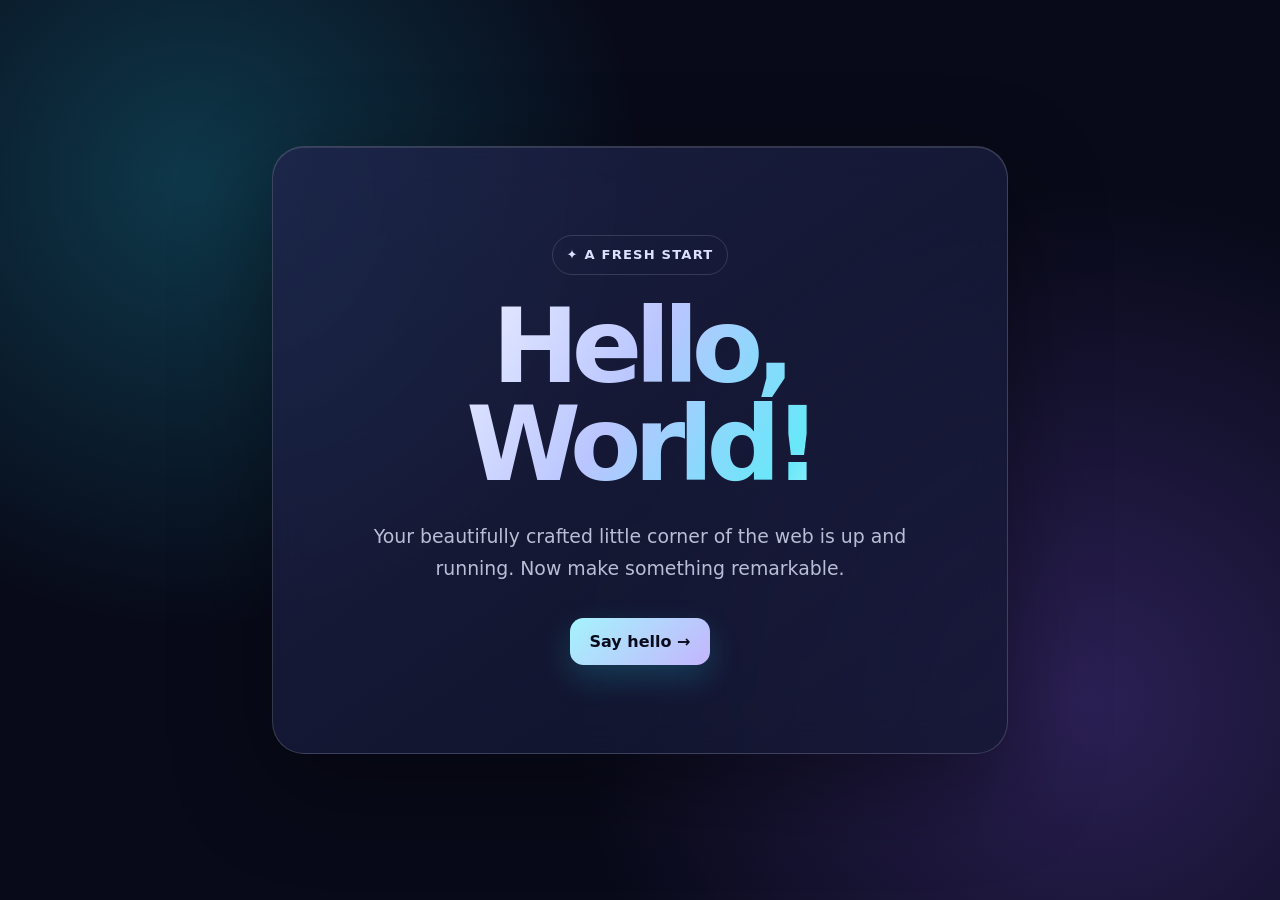
==== index.html @ 05728212 "My first commit" ====
<!doctype html>
<html lang="en">
  <head>
    <meta charset="UTF-8" />
    <meta name="viewport" content="width=device-width, initial-scale=1.0" />
    <meta name="description" content="A polished Hello World page." />
    <title>Hello, World!</title>
    <style>
      :root { color-scheme: dark; }

      * { box-sizing: border-box; }

      body {
        min-height: 100vh;
        margin: 0;
        display: grid;
        place-items: center;
        overflow: hidden;
        padding: 1.5rem;
        color: #f6f7ff;
        font-family: Inter, ui-sans-serif, system-ui, -apple-system, "Segoe UI", sans-serif;
        background:
          radial-gradient(circle at 15% 20%, rgba(34, 211, 238, 0.23), transparent 28rem),
          radial-gradient(circle at 85% 78%, rgba(139, 92, 246, 0.27), transparent 32rem),
          #080a19;
      }

      main { width: min(100%, 46rem); text-align: center; }

      .card {
        padding: clamp(2.5rem, 7vw, 5.5rem);
        border: 1px solid rgba(255, 255, 255, 0.16);
        border-radius: 2rem;
        background: linear-gradient(145deg, rgba(31, 36, 75, 0.8), rgba(18, 22, 48, 0.68));
        box-shadow: 0 2rem 6rem rgba(0, 0, 0, 0.38), inset 0 1px rgba(255, 255, 255, 0.12);
        backdrop-filter: blur(18px);
        animation: enter 700ms cubic-bezier(.2, .8, .2, 1) both;
      }

      .eyebrow {
        display: inline-block;
        margin: 0 0 1.35rem;
        padding: 0.5rem 0.85rem;
        border: 1px solid rgba(255, 255, 255, 0.14);
        border-radius: 999px;
        color: #dce1ff;
        font-size: 0.82rem;
        font-weight: 700;
        letter-spacing: 0.09em;
        text-transform: uppercase;
      }

      h1 {
        margin: 0;
        font-size: clamp(3.1rem, 10vw, 6.5rem);
        line-height: 0.95;
        letter-spacing: -0.07em;
        background: linear-gradient(120deg, #fff, #b9c5ff 48%, #67e8f9 78%, #fff);
        -webkit-background-clip: text;
        background-clip: text;
        color: transparent;
      }

      p {
        max-width: 35rem;
        margin: 1.6rem auto 2.1rem;
        color: #b9bdd5;
        font-size: clamp(1rem, 2vw, 1.18rem);
        line-height: 1.7;
      }

      button {
        padding: 0.9rem 1.2rem;
        border: 0;
        border-radius: 0.85rem;
        color: #090b1d;
        background: linear-gradient(135deg, #a5f3fc, #c4b5fd);
        box-shadow: 0 0.8rem 2rem rgba(34, 211, 238, 0.2);
        cursor: pointer;
        font: inherit;
        font-weight: 800;
        transition: transform 180ms ease, box-shadow 180ms ease;
      }

      button:hover { transform: translateY(-3px); box-shadow: 0 1.1rem 2.4rem rgba(139, 92, 246, 0.35); }
      button:focus-visible { outline: 3px solid white; outline-offset: 4px; }

      @keyframes enter {
        from { opacity: 0; transform: translateY(1.5rem) scale(0.98); }
        to { opacity: 1; transform: none; }
      }

      @media (prefers-reduced-motion: reduce) { * { animation-duration: 0.01ms !important; transition-duration: 0.01ms !important; } }
    </style>
  </head>
  <body>
    <main>
      <section class="card" aria-labelledby="title">
        <p class="eyebrow">✦ A fresh start</p>
        <h1 id="title">Hello, World!</h1>
        <p>Your beautifully crafted little corner of the web is up and running. Now make something remarkable.</p>
        <button type="button" onclick="this.textContent = '✨ You made it happen!'">Say hello →</button>
      </section>
    </main>
  </body>
</html>
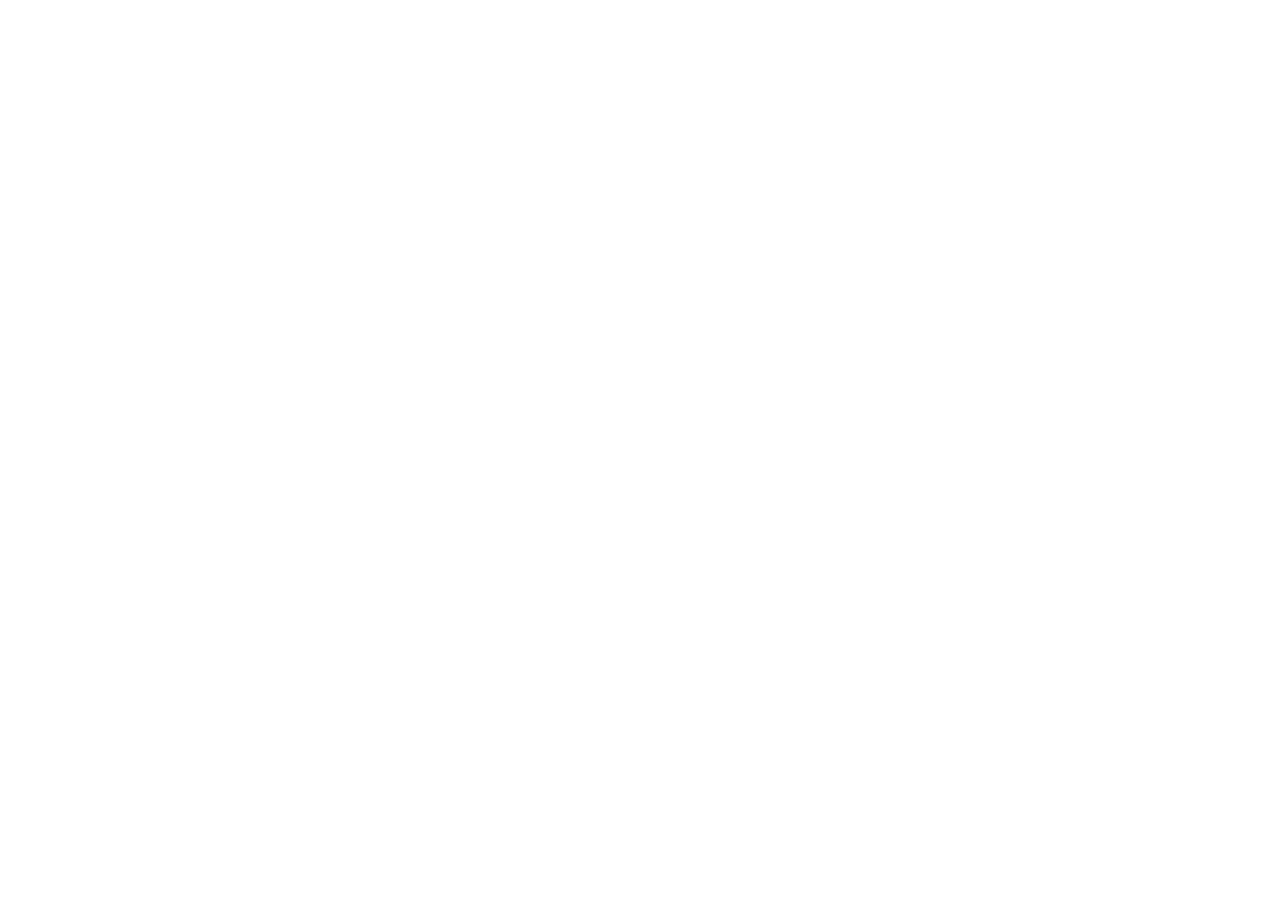
==== commit 6271d6f8: "synced modified index.html page" ====
--- a/index.html
+++ b/index.html
@@ -4,7 +4,7 @@
     <meta charset="UTF-8" />
     <meta name="viewport" content="width=device-width, initial-scale=1.0" />
     <meta name="description" content="A polished Hello World page." />
-    <title>Hello, World!</title>
+    <title>Hello, World!</tigitle>
     <style>
       :root { color-scheme: dark; }
 
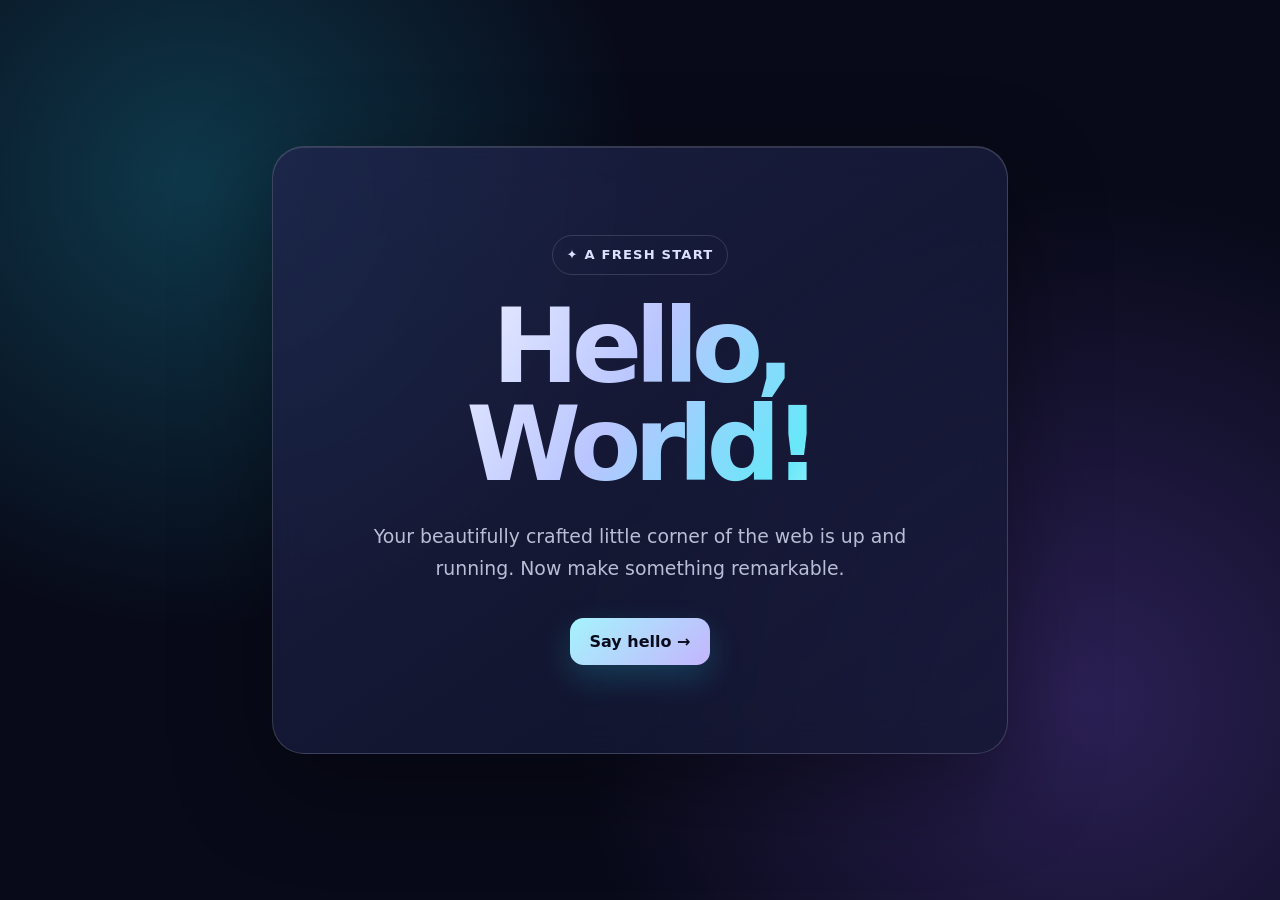
==== commit 29a08a35: "Modified index.html" ====
--- a/index.html
+++ b/index.html
@@ -4,7 +4,7 @@
     <meta charset="UTF-8" />
     <meta name="viewport" content="width=device-width, initial-scale=1.0" />
     <meta name="description" content="A polished Hello World page." />
-    <title>Hello, World!</tigitle>
+    <title>Hello, World!</title>
     <style>
       :root { color-scheme: dark; }
 
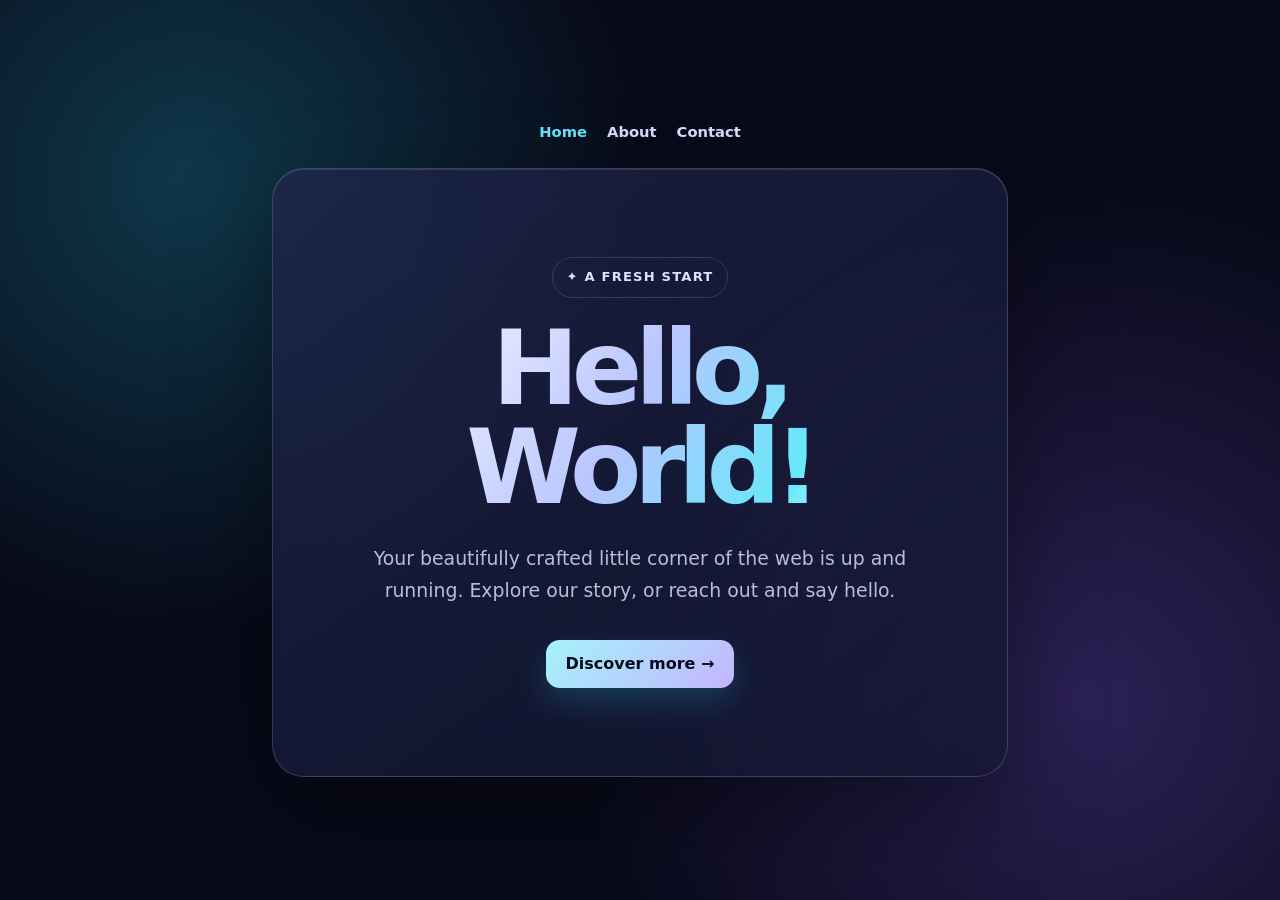
==== commit c6d4534f: "Modified index to page" ====
--- a/index.html
+++ b/index.html
@@ -3,103 +3,23 @@
   <head>
     <meta charset="UTF-8" />
     <meta name="viewport" content="width=device-width, initial-scale=1.0" />
-    <meta name="description" content="A polished Hello World page." />
-    <title>Hello, World!</title>
-    <style>
-      :root { color-scheme: dark; }
-
-      * { box-sizing: border-box; }
-
-      body {
-        min-height: 100vh;
-        margin: 0;
-        display: grid;
-        place-items: center;
-        overflow: hidden;
-        padding: 1.5rem;
-        color: #f6f7ff;
-        font-family: Inter, ui-sans-serif, system-ui, -apple-system, "Segoe UI", sans-serif;
-        background:
-          radial-gradient(circle at 15% 20%, rgba(34, 211, 238, 0.23), transparent 28rem),
-          radial-gradient(circle at 85% 78%, rgba(139, 92, 246, 0.27), transparent 32rem),
-          #080a19;
-      }
-
-      main { width: min(100%, 46rem); text-align: center; }
-
-      .card {
-        padding: clamp(2.5rem, 7vw, 5.5rem);
-        border: 1px solid rgba(255, 255, 255, 0.16);
-        border-radius: 2rem;
-        background: linear-gradient(145deg, rgba(31, 36, 75, 0.8), rgba(18, 22, 48, 0.68));
-        box-shadow: 0 2rem 6rem rgba(0, 0, 0, 0.38), inset 0 1px rgba(255, 255, 255, 0.12);
-        backdrop-filter: blur(18px);
-        animation: enter 700ms cubic-bezier(.2, .8, .2, 1) both;
-      }
-
-      .eyebrow {
-        display: inline-block;
-        margin: 0 0 1.35rem;
-        padding: 0.5rem 0.85rem;
-        border: 1px solid rgba(255, 255, 255, 0.14);
-        border-radius: 999px;
-        color: #dce1ff;
-        font-size: 0.82rem;
-        font-weight: 700;
-        letter-spacing: 0.09em;
-        text-transform: uppercase;
-      }
-
-      h1 {
-        margin: 0;
-        font-size: clamp(3.1rem, 10vw, 6.5rem);
-        line-height: 0.95;
-        letter-spacing: -0.07em;
-        background: linear-gradient(120deg, #fff, #b9c5ff 48%, #67e8f9 78%, #fff);
-        -webkit-background-clip: text;
-        background-clip: text;
-        color: transparent;
-      }
-
-      p {
-        max-width: 35rem;
-        margin: 1.6rem auto 2.1rem;
-        color: #b9bdd5;
-        font-size: clamp(1rem, 2vw, 1.18rem);
-        line-height: 1.7;
-      }
-
-      button {
-        padding: 0.9rem 1.2rem;
-        border: 0;
-        border-radius: 0.85rem;
-        color: #090b1d;
-        background: linear-gradient(135deg, #a5f3fc, #c4b5fd);
-        box-shadow: 0 0.8rem 2rem rgba(34, 211, 238, 0.2);
-        cursor: pointer;
-        font: inherit;
-        font-weight: 800;
-        transition: transform 180ms ease, box-shadow 180ms ease;
-      }
-
-      button:hover { transform: translateY(-3px); box-shadow: 0 1.1rem 2.4rem rgba(139, 92, 246, 0.35); }
-      button:focus-visible { outline: 3px solid white; outline-offset: 4px; }
-
-      @keyframes enter {
-        from { opacity: 0; transform: translateY(1.5rem) scale(0.98); }
-        to { opacity: 1; transform: none; }
-      }
-
-      @media (prefers-reduced-motion: reduce) { * { animation-duration: 0.01ms !important; transition-duration: 0.01ms !important; } }
-    </style>
+    <meta name="description" content="A polished Hello World home page." />
+    <title>Home | Hello, World!</title>
+    <link rel="stylesheet" href="styles.css" />
   </head>
   <body>
     <main>
+      <nav aria-label="Main navigation">
+        <a class="active" href="index.html" aria-current="page">Home</a>
+        <a href="about.html">About</a>
+        <a href="contact.html">Contact</a>
+      </nav>
+
       <section class="card" aria-labelledby="title">
         <p class="eyebrow">✦ A fresh start</p>
         <h1 id="title">Hello, World!</h1>
-        <p>Your beautifully crafted little corner of the web is up and running. Now make something remarkable.</p>
-        <button type="button" onclick="this.textContent = '✨ You made it happen!'">Say hello →</button>
+        <p>Your beautifully crafted little corner of the web is up and running. Explore our story, or reach out and say hello.</p>
+        <a class="button" href="about.html">Discover more →</a>
       </section>
     </main>
   </body>
--- a/styles.css
+++ b/styles.css
@@ -0,0 +1,16 @@
+:root { color-scheme: dark; }
+* { box-sizing: border-box; }
+body { min-height: 100vh; margin: 0; display: grid; place-items: center; overflow: hidden; padding: 1.5rem; color: #f6f7ff; font-family: Inter, ui-sans-serif, system-ui, -apple-system, "Segoe UI", sans-serif; background: radial-gradient(circle at 15% 20%, rgba(34, 211, 238, .23), transparent 28rem), radial-gradient(circle at 85% 78%, rgba(139, 92, 246, .27), transparent 32rem), #080a19; }
+main { width: min(100%, 46rem); text-align: center; }
+nav { display: flex; justify-content: center; gap: 1.25rem; margin-bottom: 1.75rem; }
+nav a { color: #dce1ff; font-size: .92rem; font-weight: 700; text-decoration: none; }
+nav a:hover, nav a:focus-visible, nav a.active { color: #67e8f9; }
+.card { padding: clamp(2.5rem, 7vw, 5.5rem); border: 1px solid rgba(255, 255, 255, .16); border-radius: 2rem; background: linear-gradient(145deg, rgba(31, 36, 75, .8), rgba(18, 22, 48, .68)); box-shadow: 0 2rem 6rem rgba(0, 0, 0, .38), inset 0 1px rgba(255, 255, 255, .12); backdrop-filter: blur(18px); animation: enter 700ms cubic-bezier(.2, .8, .2, 1) both; }
+.eyebrow { display: inline-block; margin: 0 0 1.35rem; padding: .5rem .85rem; border: 1px solid rgba(255, 255, 255, .14); border-radius: 999px; color: #dce1ff; font-size: .82rem; font-weight: 700; letter-spacing: .09em; text-transform: uppercase; }
+h1 { margin: 0; font-size: clamp(3.1rem, 10vw, 6.5rem); line-height: .95; letter-spacing: -.07em; background: linear-gradient(120deg, #fff, #b9c5ff 48%, #67e8f9 78%, #fff); -webkit-background-clip: text; background-clip: text; color: transparent; }
+p { max-width: 35rem; margin: 1.6rem auto 2.1rem; color: #b9bdd5; font-size: clamp(1rem, 2vw, 1.18rem); line-height: 1.7; }
+.button { display: inline-block; padding: .9rem 1.2rem; border: 0; border-radius: .85rem; color: #090b1d; background: linear-gradient(135deg, #a5f3fc, #c4b5fd); box-shadow: 0 .8rem 2rem rgba(34, 211, 238, .2); cursor: pointer; font: inherit; font-weight: 800; text-decoration: none; transition: transform 180ms ease, box-shadow 180ms ease; }
+.button:hover { transform: translateY(-3px); box-shadow: 0 1.1rem 2.4rem rgba(139, 92, 246, .35); }
+.button:focus-visible { outline: 3px solid white; outline-offset: 4px; }
+@keyframes enter { from { opacity: 0; transform: translateY(1.5rem) scale(.98); } to { opacity: 1; transform: none; } }
+@media (prefers-reduced-motion: reduce) { * { animation-duration: .01ms !important; transition-duration: .01ms !important; } }
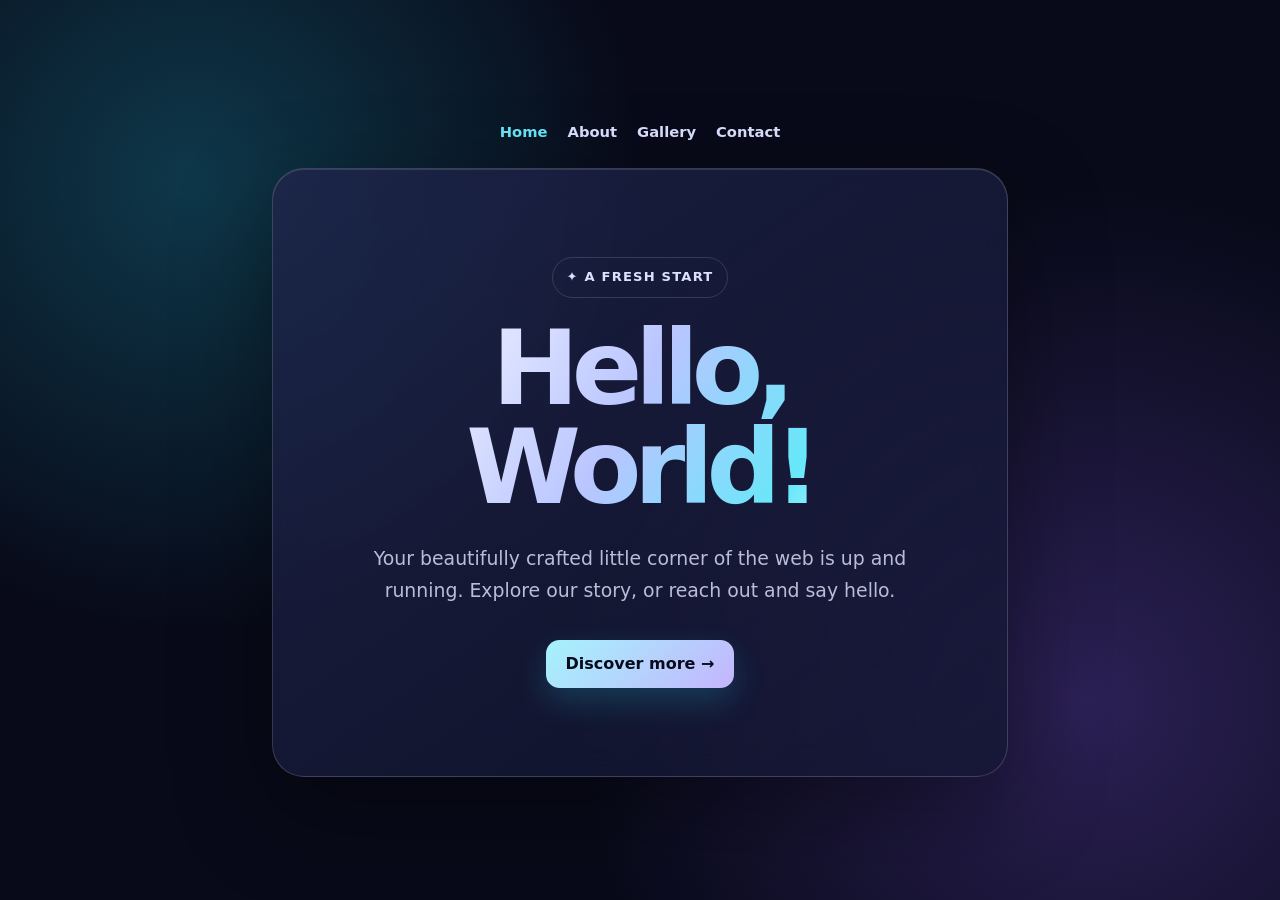
==== commit 10a59c34: "gallary page created" ====
--- a/index.html
+++ b/index.html
@@ -12,6 +12,7 @@
       <nav aria-label="Main navigation">
         <a class="active" href="index.html" aria-current="page">Home</a>
         <a href="about.html">About</a>
+        <a href="gallery.html">Gallery</a>
         <a href="contact.html">Contact</a>
       </nav>
 
--- a/styles.css
+++ b/styles.css
@@ -12,5 +12,16 @@
 .button { display: inline-block; padding: .9rem 1.2rem; border: 0; border-radius: .85rem; color: #090b1d; background: linear-gradient(135deg, #a5f3fc, #c4b5fd); box-shadow: 0 .8rem 2rem rgba(34, 211, 238, .2); cursor: pointer; font: inherit; font-weight: 800; text-decoration: none; transition: transform 180ms ease, box-shadow 180ms ease; }
 .button:hover { transform: translateY(-3px); box-shadow: 0 1.1rem 2.4rem rgba(139, 92, 246, .35); }
 .button:focus-visible { outline: 3px solid white; outline-offset: 4px; }
+.gallery-card { padding: clamp(1.5rem, 5vw, 3rem); }
+.gallery { display: grid; grid-template-columns: repeat(3, 1fr); gap: 1rem; margin-top: 2rem; }
+.gallery-item { min-height: 11rem; display: grid; place-items: end start; padding: 1rem; border: 1px solid rgba(255, 255, 255, .2); border-radius: 1rem; color: white; font-weight: 800; text-align: left; box-shadow: inset 0 -5rem 4rem rgba(4, 6, 24, .38); transition: transform 180ms ease; }
+.gallery-item:hover { transform: translateY(-5px); }
+.gallery-item:nth-child(1) { background: linear-gradient(135deg, #ec4899, #7c3aed); }
+.gallery-item:nth-child(2) { background: linear-gradient(135deg, #0891b2, #22d3ee); }
+.gallery-item:nth-child(3) { background: linear-gradient(135deg, #f59e0b, #ef4444); }
+.gallery-item:nth-child(4) { background: linear-gradient(135deg, #10b981, #0e7490); }
+.gallery-item:nth-child(5) { background: linear-gradient(135deg, #6366f1, #a855f7); }
+.gallery-item:nth-child(6) { background: linear-gradient(135deg, #f97316, #eab308); }
+@media (max-width: 38rem) { .gallery { grid-template-columns: repeat(2, 1fr); } .gallery-item { min-height: 8.5rem; } }
 @keyframes enter { from { opacity: 0; transform: translateY(1.5rem) scale(.98); } to { opacity: 1; transform: none; } }
 @media (prefers-reduced-motion: reduce) { * { animation-duration: .01ms !important; transition-duration: .01ms !important; } }
